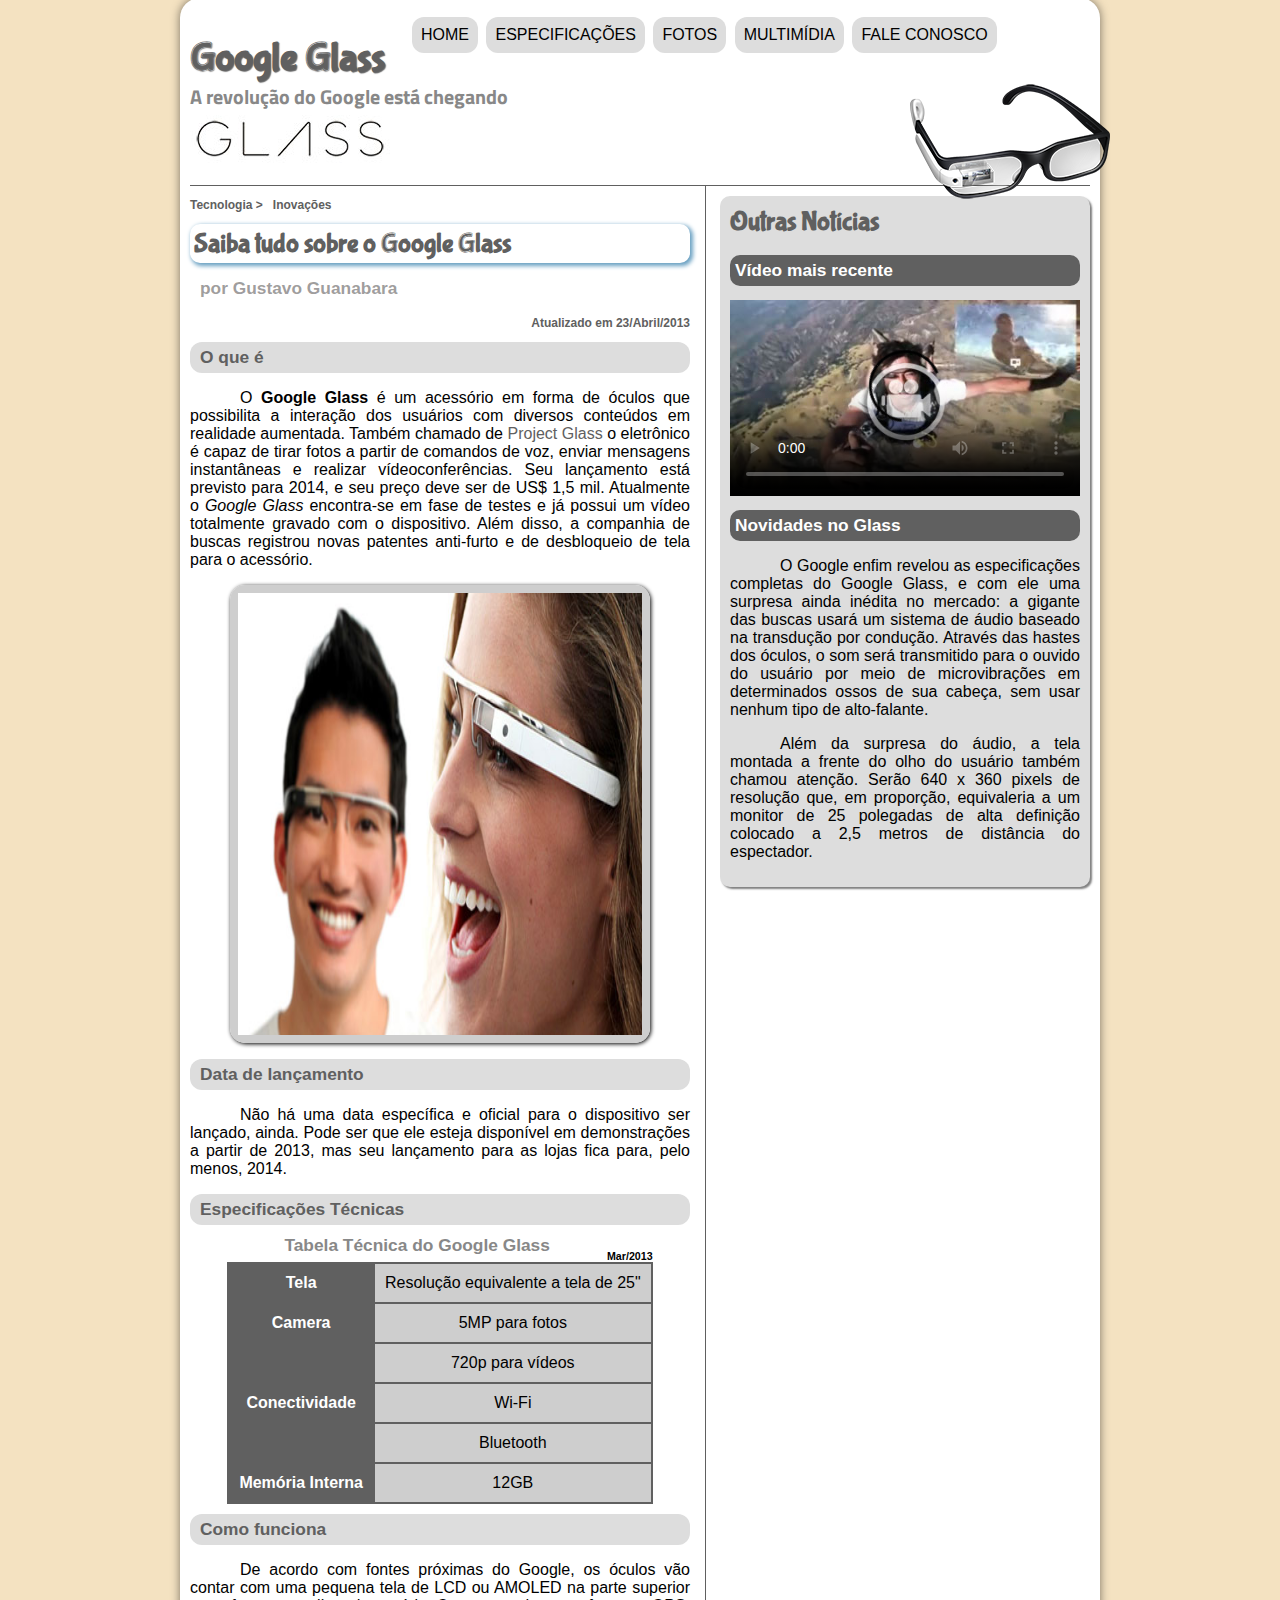
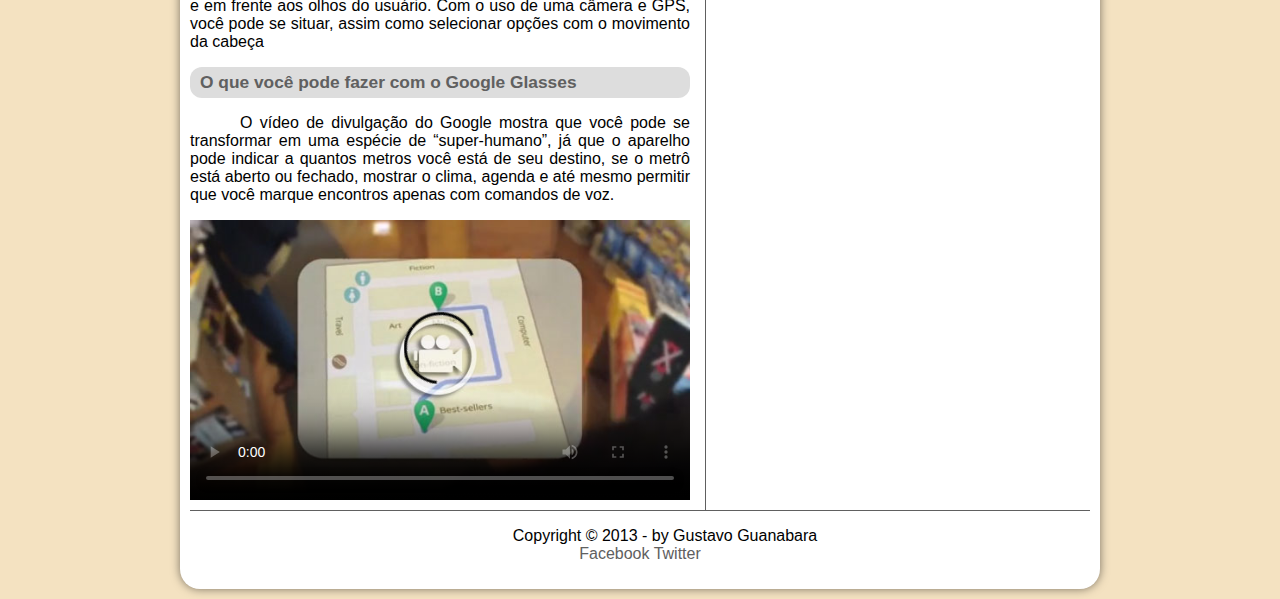
==== index.html @ 51f1afe3 "Add files via upload" ====
<!DOCTYPE html5>
<html lang="pt-br">
<head>
    <meta charset="UTF-8"/>
    <meta http-equiv="X-UA-Compatible" content="IE=edge">
    <meta name="viewport" content="width=device-width, initial-scale=1.0">
    <title>Tudo sobre Google Glass</title>
  <link rel="stylesheet" href="_css/estilo.css"/>
</head>
<script language="javascript" src="_javascript/funcoes.js"></script>

<body>
<div id="Interface">

  <header id="cabecalho">
    <hgroup>
  <h1>Google Glass</h1>
  <h2>A revolução do Google está chegando</h2>
</hgroup>
<img id="icone" src="_imagens/glass-oculos-preto-peq.png">
 <nav id="menu">
  <h1>Menu Principal</h1>
   <ul type= "disc">
     <li onmouseover="mudaFoto('_imagens/home.png')" onmouseout="mudaFoto('_imagens/glass-oculos-preto-peq.png')"><a href="index.html">Home</a></li>
     <li onmouseover="mudaFoto('_imagens/especificacoes.png')" onmouseout="mudaFoto('_imagens/glass-oculos-preto-peq.png')"><a href="specs.html">Especificações</a></li>
     <li onmouseover="mudaFoto('_imagens/fotos.png')" onmouseout="mudaFoto('_imagens/glass-oculos-preto-peq.png')
     "><a href="fotos.html">Fotos</a></li>
     <li onmouseover="mudaFoto('_imagens/multimidia.png')" onmouseout="mudaFoto('_imagens/glass-oculos-preto-peq.png')"><a href="multimidia.html">Multimídia</a></li>
     <li onmouseover="mudaFoto('_imagens/contato.png')" onmouseout="mudaFoto('_imagens/glass-oculos-preto-peq.png')"><a href="fale-conosco.html">Fale conosco</a></li>
   </ul>
 </nav>
</header>
<section id="corpo">

<article id="noticia-principal"> 
<hgroup>
  <header id="cabecalho-artigo">
<h3>Tecnologia > &nbsp; Inovações</h3>
<h1>Saiba tudo sobre o Google Glass</h1>
<h2>por Gustavo Guanabara</h2>
<h3 class="direita">Atualizado em 23/Abril/2013</h3>
</hgroup>
</header>


<h2> O que é</h2>
<p>O <span style="font-weight: 900;">Google Glass</span> é um acessório em forma de óculos que possibilita a interação dos usuários com diversos conteúdos em realidade aumentada. Também chamado de <a href="http://www.google.com/glass/start/" target="_blank">Project Glass</a> o eletrônico é capaz de tirar fotos a partir de comandos de voz, enviar mensagens instantâneas e realizar vídeo&shy;con&shy;ferên&shy;cias. Seu lançamento está previsto para 2014, e seu preço deve ser de US$ 1,5 mil. Atualmente o <em>Google Glass</em> encontra-se em fase de testes e já possui um vídeo totalmente gravado com o dispositivo. Além disso, a companhia de buscas registrou novas patentes anti-furto e de desbloqueio de tela para o acessório.</p>

<figure class="foto-legenda">
    <img src="_imagens/glass-quadro-homem-mulher.jpg"/>
    <figcaption>
     <h3>Google Glass</h3>
     <p>Uma nova maneira de ver o mundo.</p>
    </figcaption>
</figure>

<h2>Data de lançamento</h2>
<p>Não há uma data específica e oficial para o dispositivo ser lançado, ainda. Pode ser que ele esteja disponível em demonstrações a partir de 2013, mas seu lançamento para as lojas fica para, pelo menos, 2014.</p>

<h2>Especificações Técnicas</h2>
<table id="tabelaspec">
 <caption>Tabela Técnica do Google Glass <span>Mar/2013</span></caption>

    <tr><td class="ce">Tela</td><td class="cd">Resolução equivalente a tela de 25"</td><tr>
    <tr><td rowspan="2" class="ce">Camera</td> <td class="cd">5MP para fotos</td></tr>
    <tr><td class="cd"> 720p para vídeos</td></tr>
    <tr><td rowspan="2" class="ce">Conectividade</td> <td class="cd">Wi-Fi</td></tr>
    <tr><td class="cd" >Bluetooth</td></tr>
    <tr><td class="ce">Memória Interna</td><td class="cd">12GB</td></tr>
</table>

<h2>Como funciona</h2>
<p>De acordo com fontes próximas do Google, os óculos vão contar com uma pequena tela de LCD ou AMOLED na parte superior e em frente aos olhos do usuário. Com o uso de uma câmera e GPS, você pode se situar, assim como selecionar opções com o movimento da cabeça</p>

<h2>O que você pode fazer com o Google Glasses</h2>
<p>O vídeo de divulgação do Google mostra que você pode se transformar em uma espécie de “super-<wbr/>humano”, já que o aparelho pode indicar a quantos metros você está de seu destino, se o metrô está aberto ou fechado, mostrar o clima, agenda e até mesmo permitir que você marque encontros apenas com comandos de voz.</p>

   <video id="um" controls="controls" poster="_imagens/video-mini01.jpg">
     <source src="_media/one-day.mp4" type="video/mp4"/>
   </video>
</article>
</section>
<aside id="lateral">
<h1>Outras Notícias</h1>
<h2>Vídeo mais recente</h2>

<video id="dois" controls="controls" poster="_imagens/video-mini02.jpg">
   <source src="_media/how-it-feels.mp4" type="video/mp4"/>
</video>

<h2>Novidades no Glass</h2>
<p>O Google enfim revelou as especificações completas do Google Glass, e com ele uma surpresa ainda inédita no mercado: a gigante das buscas usará um sistema de áudio baseado na transdução por condução. Através das hastes dos óculos, o som será transmitido para o ouvido do usuário por meio de microvibrações em determinados ossos de sua cabeça, sem usar nenhum tipo de alto-falante.</p>

<p>Além da surpresa do áudio, a tela montada a frente do olho do usuário também chamou atenção. Serão 640 x 360 pixels de resolução que, em proporção, equivaleria a um monitor de 25 polegadas de alta definição colocado a 2,5 metros de distância do espectador.</p>
</aside>
<footer id="rodape">
<p>Copyright &copy; 2013 - by Gustavo Guanabara<br/>
<a href="http://facebook.com/cursosemvideo" target="_blank"> Facebook</a> 
<a href="http://twitter.com/cursosemvideo" target="_blank"> Twitter</a></p>
</footer>
</div>
</body>
</html>
---- _css/estilo.css ----
@charset "UTF-8";
@import url('https://fonts.googleapis.com/css2?family=Titillium+Web&display=swap');
@font-face {
    font-family: 'fontelogo';
    src: url("../_fonts/bubblegum-sans-regular.otf");
}

body {
    font-family: Arial, sans-serif;
    background-color: #e4ba6c6c;
    color: rgba(0, 0, 0, 1);
    border-radius: 15px;
}

#interface {
    width: 900px;
    background-color: rgb(255, 255, 255);
    margin: -10px auto 10px auto;
    box-shadow: 0px 0px 10px rgba(0, 0, 0, .5);
    padding: 10px;
    border-radius: 20px;
}

p {
    text-align: justify;
    text-indent: 50px;
}

a {
    color: #606060;
    text-decoration: none;
}

a:hover {
    text-decoration: underline;
}

header#cabecalho img#icone {
    position: relative;
    left: 720px;
    top: -48px;
    margin-top: 0px;
}

header#cabecalho {
    border-bottom: 1px #606060 solid;
    height: 150px;
    background: url("../_imagens/glass-logo-peq.jpg") no-repeat 0px 80px;
}

header#cabecalho h1 {
    font-family: 'fontelogo', sans-serif;
    font-size: 30pt;
    color: #606060;
    text-shadow: 1px 1px 1px rgba(0, 0, 0, .6);
    padding: 0px;
    margin-bottom: 0px;
}

header#cabecalho h2 {
    font-family: 'Titillium Web', sans-serif;
    font-size: 15pt;
    color: #888888;
    padding: 0px;
    margin-top: 0px;
}


/* Formatação de imagens com legenda */

figure.foto-legenda {
    position: relative;
    border: 8px solid rgb(206, 206, 206);
    box-shadow: 1px 1px 4px black;
    border-radius: 15px;    
}

figure.foto-legenda img {
    width: 100%;
    height: 50%;
}

figure.foto-legenda figcaption {
    opacity: 0;
    position: absolute;
    top: 0%;
    background-color: rgba(0, 0, 0, .4);
    color: white;
    width: 100%;
    height: 100%;
    padding: 10px;
    box-sizing: border-box;
    transition: opacity 1s;
    
    
}

figure.foto-legenda:hover figcaption {
    opacity: 1;
}


/*Formatação menu */

nav#menu {
    display: block;
}

nav#menu ul {
    list-style: none;
    text-transform: uppercase;
    position: relative;
    top: -250;
    left: 180px;
}

nav#menu li {
    display: inline-block;
    background-color: #dddddd;
    padding: 9px;
    margin: 2px;
    transition: background-color 1s;
    border-radius: 12px;
}

nav#menu li:hover {
    background-color: #606060;
}

nav#menu h1 {
    display: none;
}

nav#menu a {
    color: black;
    text-decoration: none;
}

nav#menu a:hover {
    color: white;
    text-decoration: underline;
}

section#corpo {
    display: block;
    width: 500px;
    float: left;
    border-right: 1px solid #606060;
    padding-right: 15px;
}

article#noticia-principal h2 {
    font-size: 13pt;
    color: #606060;
    background-color: #dddddd;
    padding: 5px 0px 5px 10px;
    margin: 10px 0px 10px 0px;
    border-radius: 12px;
}

header#cabecalho-artigo h1 {
    font-family: 'fontelogo', sans-serif;
    font-size: 20pt;
    color: #606060;
    margin-bottom: 0px;
    margin-top: 0px;
    border-radius: 10px;
    box-shadow: 2px 2px 4px 1px #69a0c2;
    padding-left: 10;
    padding: 4px
}

.direita {
    text-align: right;
}

header#cabecalho-artigo h2 {
    font-size: 13pt;
    color: #5f5d5d9c;
    background-color: rgba(255, 255, 255, 0.801);
    /* box-shadow: 1px 1px 2px; */
}

header#cabecalho-artigo h3 {
    font-size: 12px;
    color: #606060;
}

table#tabelaspec {
    border: 1px solid #606060;
    border-spacing: 0px;
    margin-left: auto;
    margin-right: auto;
}

table#tabelaspec td {
    border: 1px solid #606060;
    padding: 10px;
    text-align: center;
    vertical-align: middle;
}

table#tabelaspec td.ce {
    color: white;
    background-color: #606060;
    vertical-align: top;
    font-weight: bold;
}

table#tabelaspec td.cd {
    background-color: #cecece;
}

table#tabelaspec caption {
    color: #888888;
    font-size: 13pt;
    font-weight: bolder;
}

table#tabelaspec caption span {
    display: block;
    float: right;
    font-size: 8pt;
    color: black;
    margin-top: 15px;
}

aside#lateral {
    display: block;
    width: 350px;
    float: right;
    background-color: #dddddd;
    padding: 10px;
    margin-top: 10px;
    box-shadow: 2px 2px 2px rgba(0, 0, 0, .5);
    border-radius: 10px;
}

aside#lateral h1 {
    font-family: 'fontelogo';
    font-size: 20pt;
    color: #606060;
    margin-top: 0px;
}

aside#lateral h2 {
    background-color: #606060;
    color: white;
    font-size: 13pt;
    padding: 5px;
    border-radius: 10px;
}

footer#rodape {
    clear: both;
    border-top: 1px solid #606060;
}

footer#rodape p {
    text-align: center;
}

video#um {
    display: block;
    position: relative;
    width: 500px;
    margin: auto;
    margin-bottom: 10px;
}

video#dois {
    display: block;
    position: relative;
    width: 350px;
    margin: auto;
}
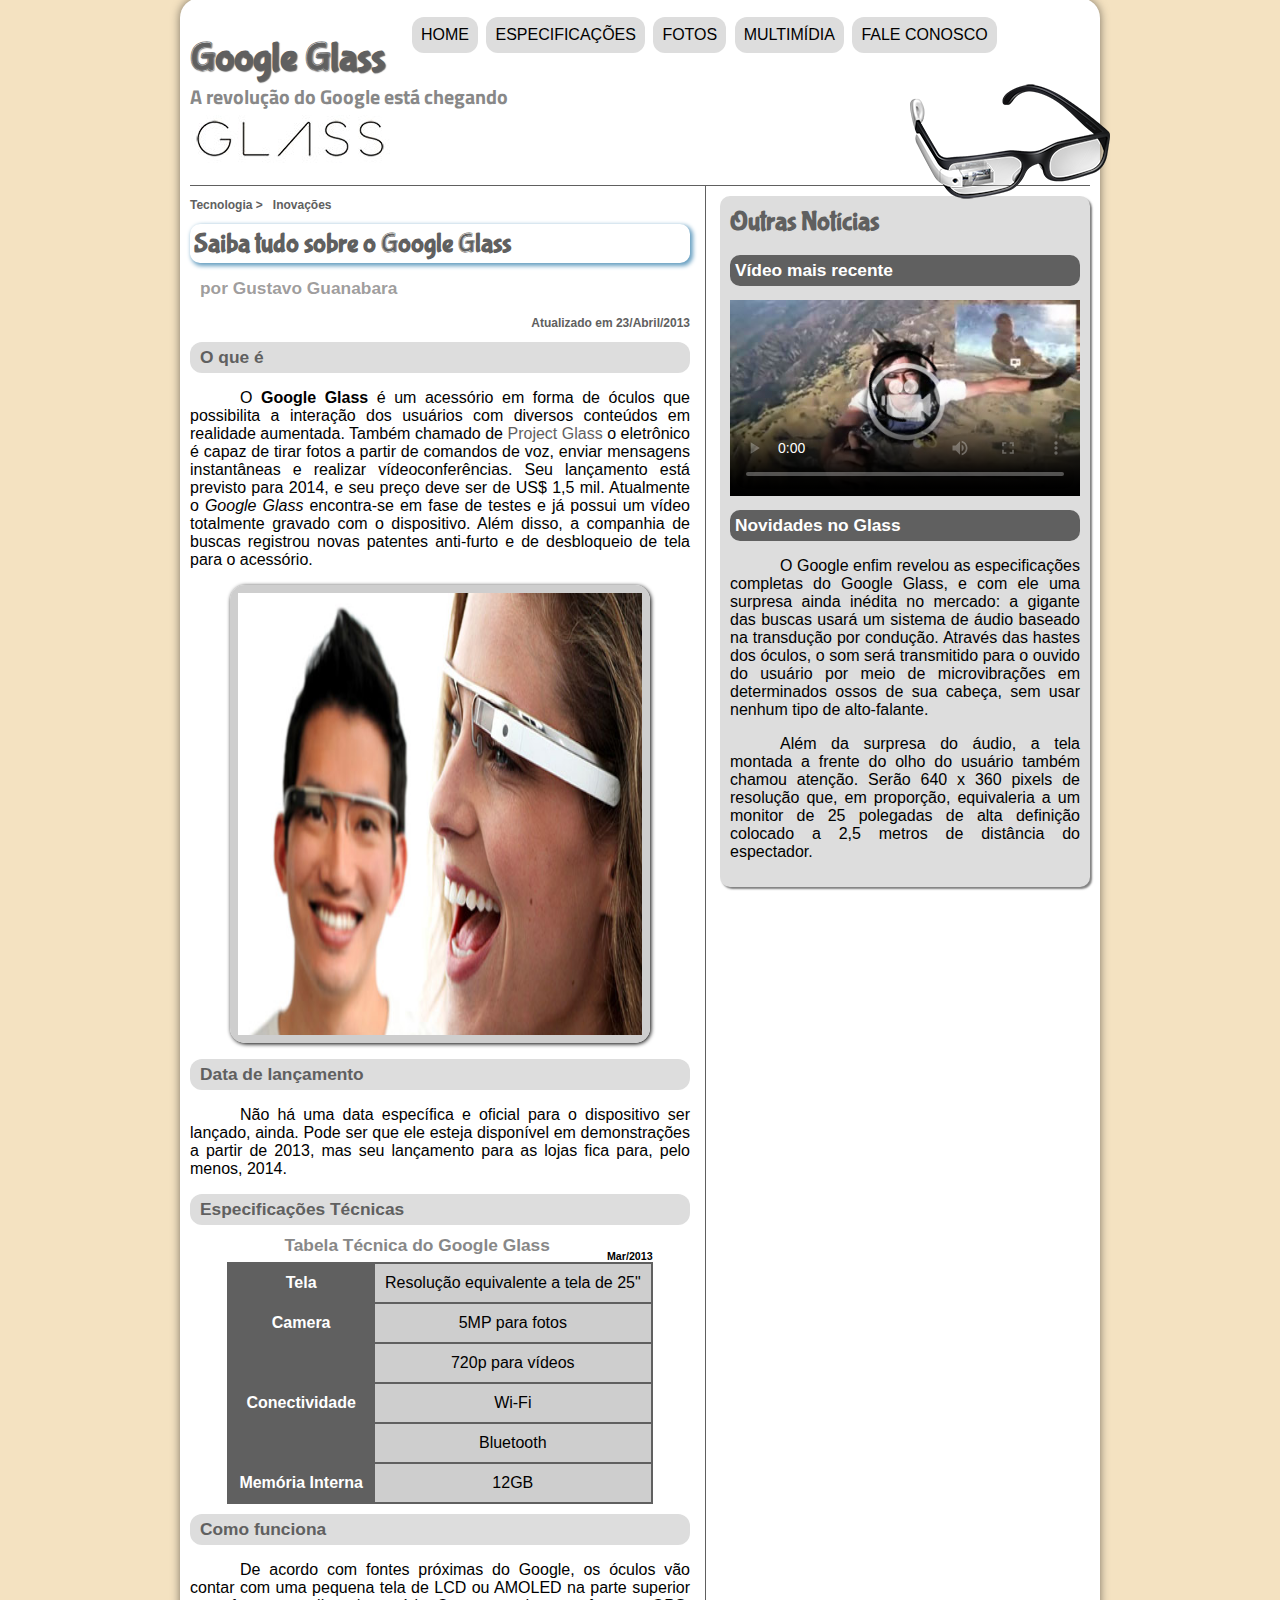
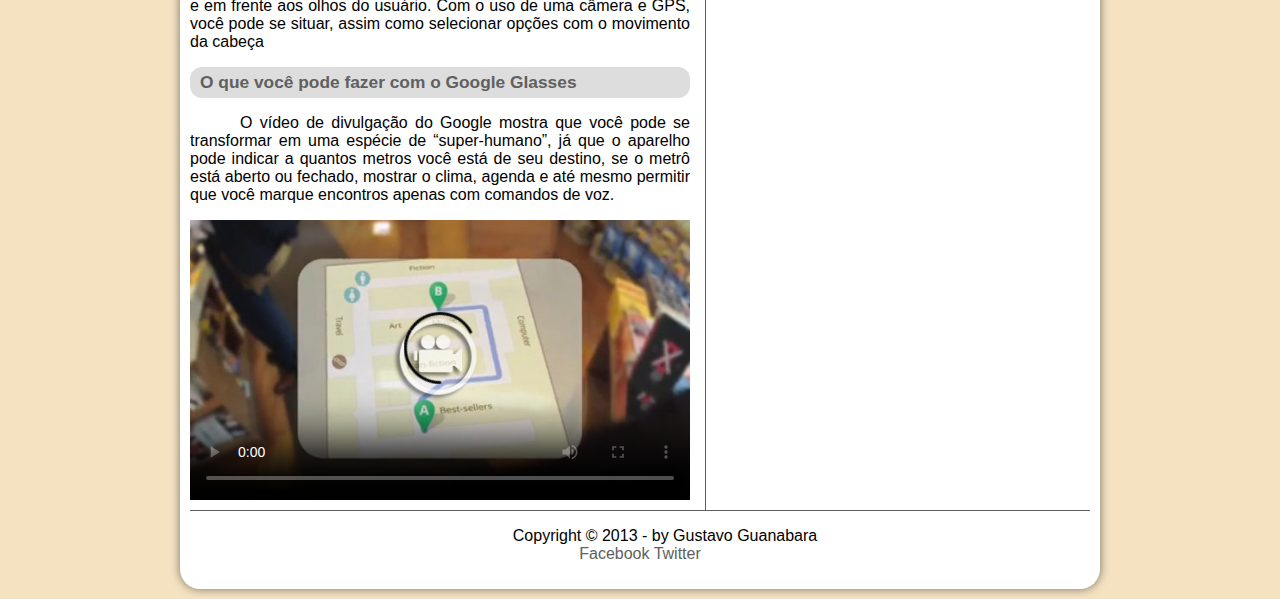
==== commit 4bed27a5: "Update index.html" ====
--- a/index.html
+++ b/index.html
@@ -2,8 +2,6 @@
 <html lang="pt-br">
 <head>
     <meta charset="UTF-8"/>
-    <meta http-equiv="X-UA-Compatible" content="IE=edge">
-    <meta name="viewport" content="width=device-width, initial-scale=1.0">
     <title>Tudo sobre Google Glass</title>
   <link rel="stylesheet" href="_css/estilo.css"/>
 </head>
@@ -100,4 +98,4 @@
 </footer>
 </div>
 </body>
-</html>+</html>
